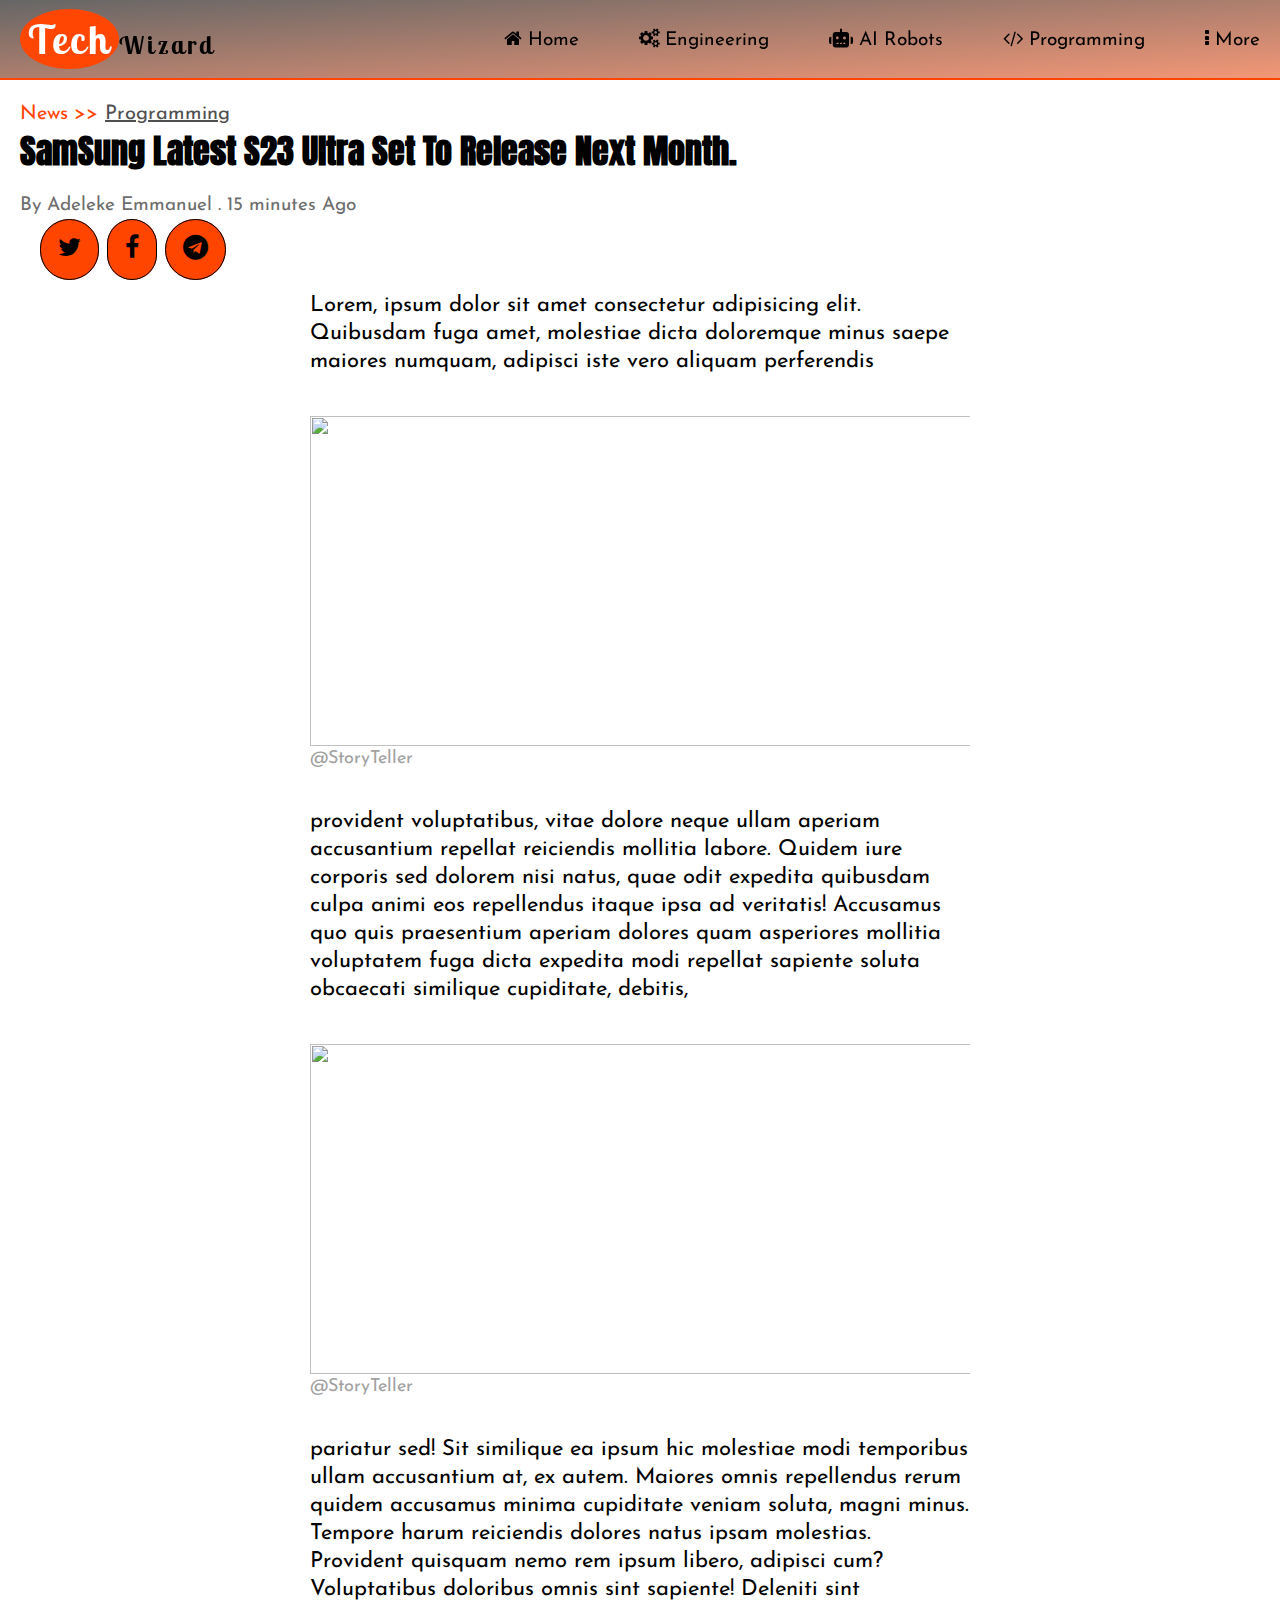
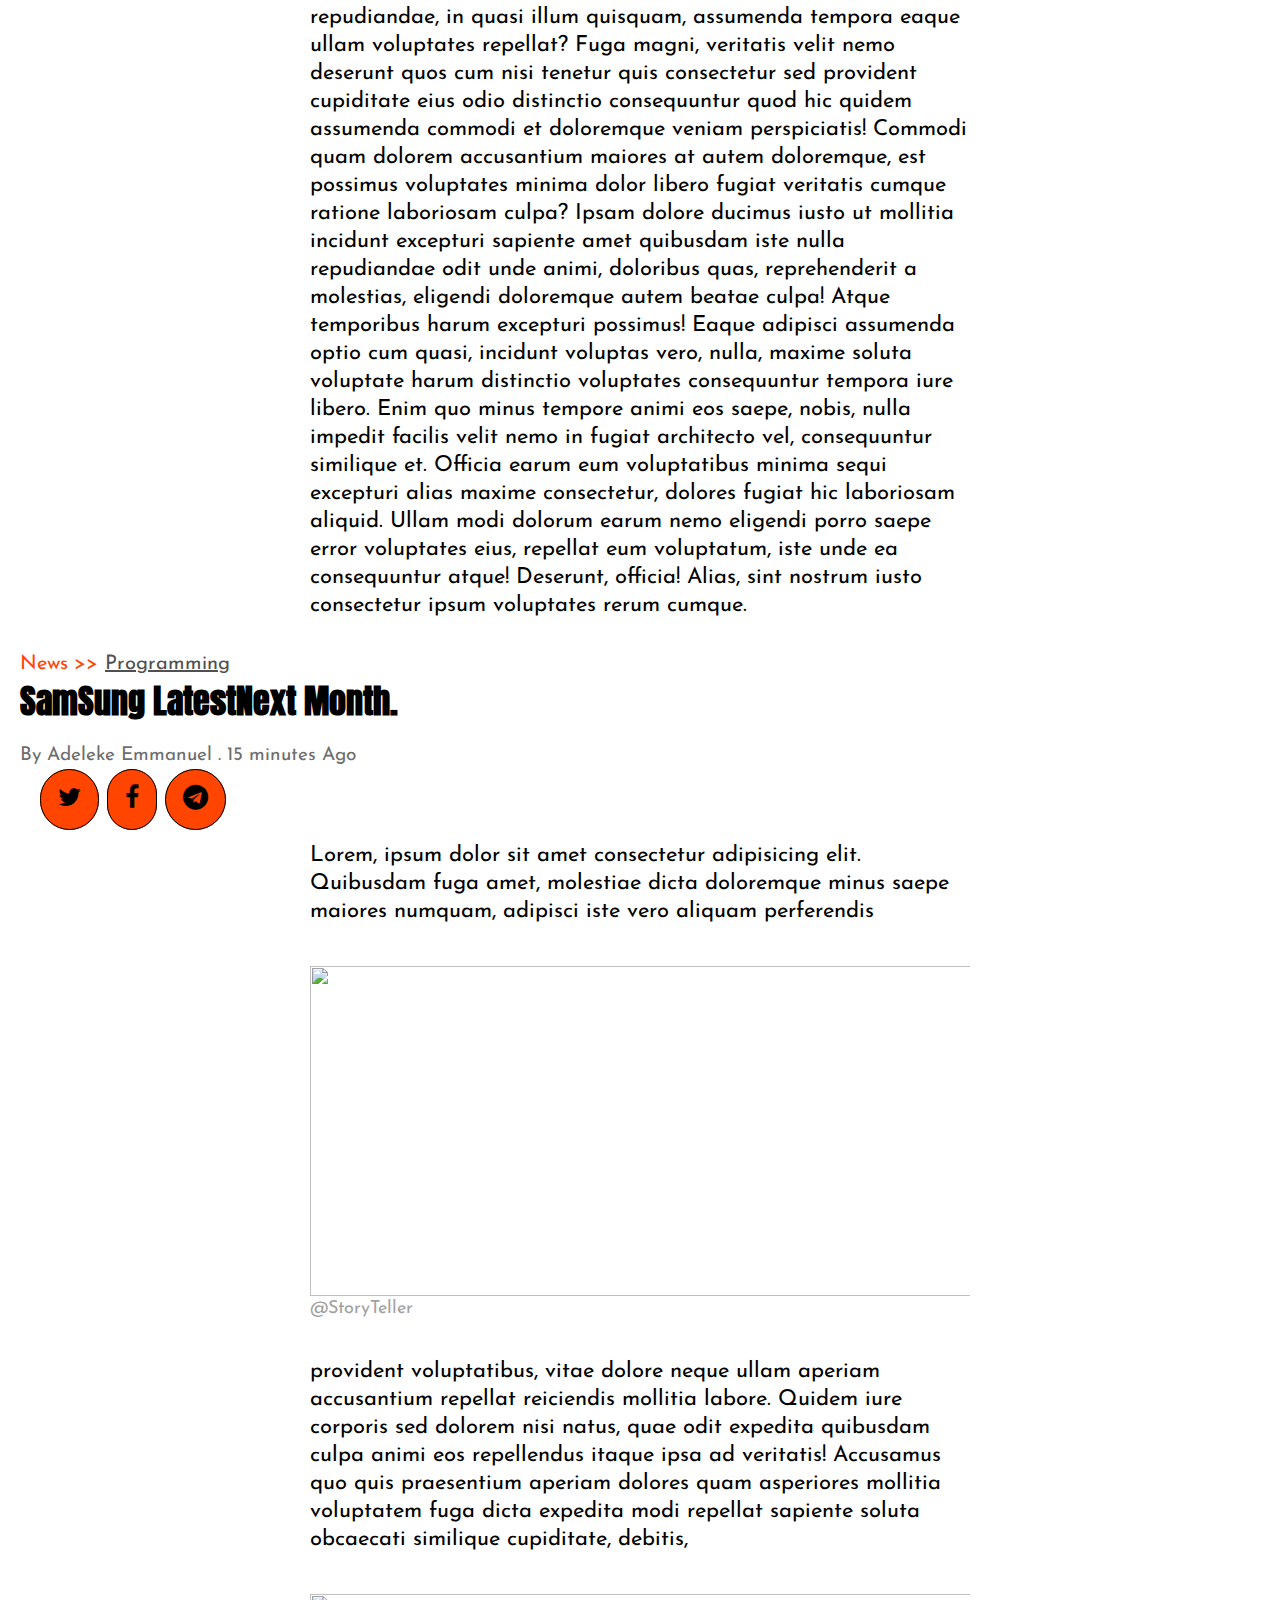
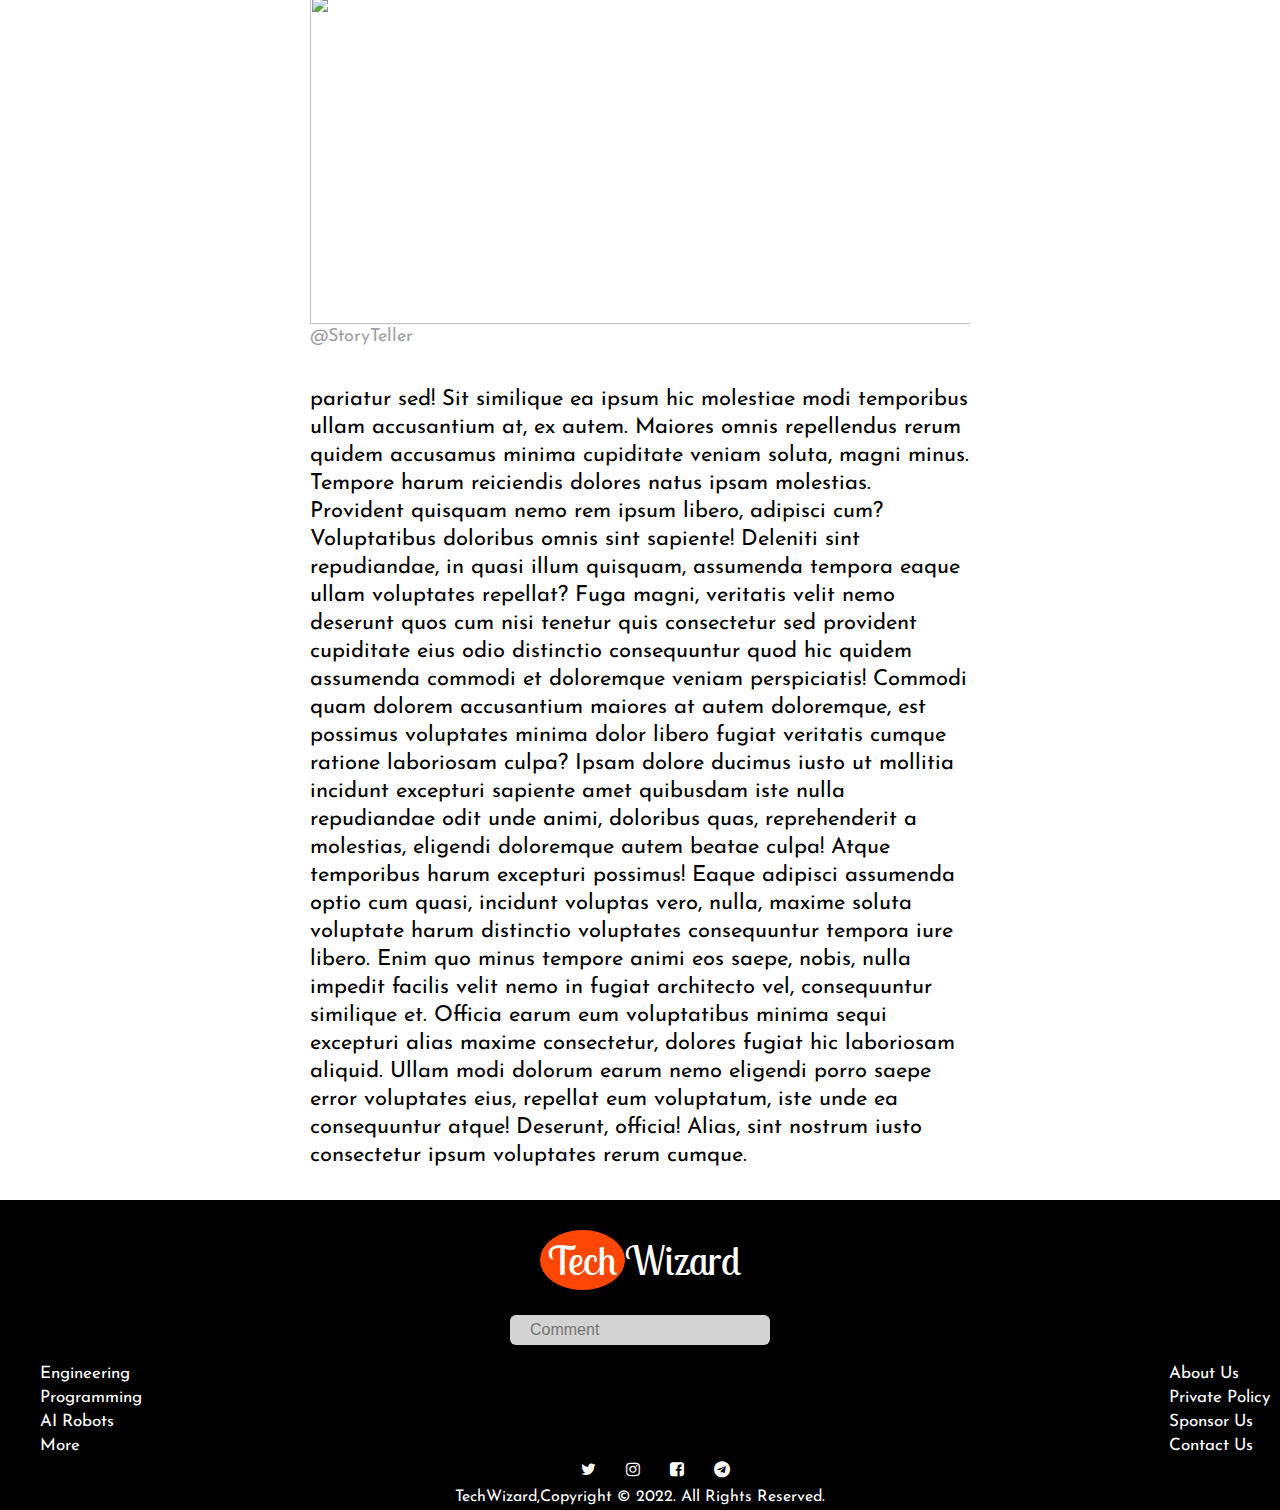
==== contents.html @ 35a62959 "Nothing new" ====
<!DOCTYPE html>
<html lang="en-uk">
<head>
    <meta charset="UTF-8">
    <meta http-equiv="X-UA-Compatible" content="IE=edge">
    <meta name="viewport" content="width=device-width, initial-scale=1.0">
    <title>TechWizard</title>
    <link rel="stylesheet" href="main.css">
    <link rel="stylesheet" href="content.css">
    <script src="script.js"></script>
    <link rel="stylesheet" href="https://cdnjs.cloudflare.com/ajax/libs/font-awesome/6.2.0/css/all.min.css">

    <link rel="stylesheet" href="https://cdnjs.cloudflare.com/ajax/libs/font-awesome/4.7.0/css/font-awesome.min.css">

    <link rel="preconnect" href="https://fonts.googleapis.com">
<link rel="preconnect" href="https://fonts.gstatic.com" crossorigin>
<link href="https://fonts.googleapis.com/css2?family=Anton&family=Creepster&family=Josefin+Sans:ital@1&family=Lobster+Two:wght@700&family=Macondo&family=Oleo+Script:wght@700&family=PT+Sans+Narrow:wght@700&family=Special+Elite&display=swap" rel="stylesheet">






</head>
<body>
    
    <!-- Header-container -->
    <div class="main-container">
        <div class="sub-container">
            <!-- header -->
            <div class="header"><a class="responsive" href="#"><span class="region">Tech</span>Wizard</a></div>
            <!-- header-end -->

            <!-- nav -->
          <nav>
            <span class="menubtn" onclick="openNav()">&#9776;</span>
             <div class="nav-links">

              <ul class="nav-items">


                <li><a class="nav-link" href="#"><i class="fa fa-home"></i><span class="rep">Home</span></a></li>
                <div class="drop-down">
                    
                </div>


                <li><a class="nav-link" href="engineering.html"><i class="fa fa-cogs"></i><span class="rep">Engineering</span></a></li>


                <li><a class="nav-link" href="ai-robots.html"><i class="fa fa-robot"></i><span class="rep">AI Robots</span></a></li>


                <li><a class="nav-link" href="programming.html"><i class="fa fa-code"></i><span class="rep">Programming</span></a></li>
                <li><a class="nav-link" href="more.html"><i class="fa fa-ellipsis-v"></i><span class="rep">More</span></a></li>

              
              </ul>
             </div>
          </nav>
            <!-- nav-end -->

            <!-- responsive side navbar -->

            <div class="sideNav" id="sidenav">
              <a href="#" class="clodeBtn" onclick="closeNav()"> &#10006;</a>
              <a href="#"><i class="fa fa-home"></i>Home</a>
              <a href="engineering.html"><i class="fa fa-cogs"></i>Engineering</a>
              <a href="ai-robots.html"><i class="fa fa-robot"></i>AI Robots</a>
              <a href="programming.html"><i class="fa fa-code"></i>Programming</a>
              <a href="more.html"><i class="fa fa-ellipsis-v"></i>More</a>
            </div>



        </div>
    </div>

    <!-- header-container-end -->


    <div class="overall-container">
      <div class="overall-sub">
       <div class="link-direction">
          <p><a class="first-link" href="#">News >><span class="under">Programming </span> </a></p>
       </div>


    

          <div class="header">
             <h2 class="text-1">SamSung Latest S23 Ultra Set To Release Next Month.</h2>
          </div>

          <p class="dark-text">
            <p class="dark-text-1">By Adeleke Emmanuel . 15 minutes Ago</p>
          </p>

          <div class="socials-icons">
            <span class="social-1"><i class="fa fa-twitter" aria-hidden="true"></i></span>
            <span class="social-1"><i class="fa fa-facebook" aria-hidden="true"></i></span>
            <span class="social-1"><i class="fa fa-telegram" aria-hidden="true"></i></span>
          </div>
      </div>

          <div class="content-texts">
            <p class="words">Lorem, ipsum dolor sit amet consectetur adipisicing elit. Quibusdam fuga amet, molestiae dicta doloremque minus saepe maiores numquam, adipisci iste vero aliquam perferendis 
              <figure class="img-section">
                  <img class="img-conn" src="images/tech-new13.jpg" alt="">
                  <figcaption class="caption">@StoryTeller</figcaption>
              </figure>
             <p class="words">provident voluptatibus, vitae dolore neque ullam aperiam accusantium repellat reiciendis mollitia labore. Quidem iure corporis sed dolorem nisi natus, quae odit expedita quibusdam culpa animi eos repellendus itaque ipsa ad veritatis! Accusamus quo quis praesentium aperiam dolores quam asperiores mollitia voluptatem fuga dicta expedita modi repellat sapiente soluta obcaecati similique cupiditate, debitis, </p> 
              
              <figure class="img-section">
                <img class="img-conn" src="images/tech-new15.jpg" alt="">
                <figcaption class="caption">@StoryTeller</figcaption>
              </figure>
              
              <p class="words">pariatur sed! Sit similique ea ipsum hic molestiae modi temporibus ullam accusantium at, ex autem. Maiores omnis repellendus rerum quidem accusamus minima cupiditate veniam soluta, magni minus. 
              <br>
              Tempore harum reiciendis dolores natus ipsam molestias. Provident quisquam nemo rem ipsum libero, adipisci cum? Voluptatibus doloribus omnis sint sapiente! Deleniti sint repudiandae, in quasi illum quisquam, assumenda tempora eaque ullam voluptates repellat? Fuga magni, veritatis velit nemo deserunt quos cum nisi tenetur quis consectetur sed provident cupiditate eius odio distinctio consequuntur quod hic quidem assumenda commodi et doloremque veniam perspiciatis! Commodi quam dolorem accusantium maiores at autem doloremque, est possimus voluptates minima dolor libero fugiat veritatis cumque ratione laboriosam culpa? Ipsam dolore ducimus iusto ut mollitia incidunt excepturi sapiente amet quibusdam iste nulla repudiandae odit unde animi, doloribus quas, reprehenderit a molestias, eligendi doloremque autem beatae culpa! Atque temporibus harum excepturi possimus! Eaque adipisci assumenda optio cum quasi, incidunt voluptas vero, nulla, maxime soluta voluptate harum distinctio voluptates consequuntur tempora iure libero. Enim quo minus tempore animi eos saepe, nobis, nulla impedit facilis velit nemo in fugiat architecto vel, consequuntur similique et. Officia earum eum voluptatibus minima sequi excepturi alias maxime consectetur, dolores fugiat hic laboriosam aliquid. Ullam modi dolorum earum nemo eligendi porro saepe error voluptates eius, repellat eum voluptatum, iste unde ea consequuntur atque! Deserunt, officia! Alias, sint nostrum iusto consectetur ipsum voluptates rerum cumque.</p>
          </div>

    </div>













<!--  -->





<!--  -->





    <!--  -->



     <!-- header-container-end -->


     <div class="overall-container">
      <div class="overall-sub">
       <div class="link-direction">
          <p><a class="first-link" href="#">News >><span class="under">Programming </span> </a></p>
       </div>


    

          <div class="header">
             <h2 class="text-1">SamSung LatestNext Month.</h2>
          </div>

          <p class="dark-text">
            <p class="dark-text-1">By Adeleke Emmanuel . 15 minutes Ago</p>
          </p>

          <div class="socials-icons">
            <span class="social-1"><i class="fa fa-twitter" aria-hidden="true"></i></span>
            <span class="social-1"><i class="fa fa-facebook" aria-hidden="true"></i></span>
            <span class="social-1"><i class="fa fa-telegram" aria-hidden="true"></i></span>
          </div>
      </div>

          <div class="content-texts">
            <p class="words">Lorem, ipsum dolor sit amet consectetur adipisicing elit. Quibusdam fuga amet, molestiae dicta doloremque minus saepe maiores numquam, adipisci iste vero aliquam perferendis 
              <figure class="img-section">
                  <img class="img-conn" src="images/tech-new13.jpg" alt="">
                  <figcaption class="caption">@StoryTeller</figcaption>
              </figure>
             <p class="words">provident voluptatibus, vitae dolore neque ullam aperiam accusantium repellat reiciendis mollitia labore. Quidem iure corporis sed dolorem nisi natus, quae odit expedita quibusdam culpa animi eos repellendus itaque ipsa ad veritatis! Accusamus quo quis praesentium aperiam dolores quam asperiores mollitia voluptatem fuga dicta expedita modi repellat sapiente soluta obcaecati similique cupiditate, debitis, </p> 
              
              <figure class="img-section">
                <img class="img-conn" src="images/tech-new15.jpg" alt="">
                <figcaption class="caption">@StoryTeller</figcaption>
              </figure>
              
              <p class="words">pariatur sed! Sit similique ea ipsum hic molestiae modi temporibus ullam accusantium at, ex autem. Maiores omnis repellendus rerum quidem accusamus minima cupiditate veniam soluta, magni minus. 
              <br>
              Tempore harum reiciendis dolores natus ipsam molestias. Provident quisquam nemo rem ipsum libero, adipisci cum? Voluptatibus doloribus omnis sint sapiente! Deleniti sint repudiandae, in quasi illum quisquam, assumenda tempora eaque ullam voluptates repellat? Fuga magni, veritatis velit nemo deserunt quos cum nisi tenetur quis consectetur sed provident cupiditate eius odio distinctio consequuntur quod hic quidem assumenda commodi et doloremque veniam perspiciatis! Commodi quam dolorem accusantium maiores at autem doloremque, est possimus voluptates minima dolor libero fugiat veritatis cumque ratione laboriosam culpa? Ipsam dolore ducimus iusto ut mollitia incidunt excepturi sapiente amet quibusdam iste nulla repudiandae odit unde animi, doloribus quas, reprehenderit a molestias, eligendi doloremque autem beatae culpa! Atque temporibus harum excepturi possimus! Eaque adipisci assumenda optio cum quasi, incidunt voluptas vero, nulla, maxime soluta voluptate harum distinctio voluptates consequuntur tempora iure libero. Enim quo minus tempore animi eos saepe, nobis, nulla impedit facilis velit nemo in fugiat architecto vel, consequuntur similique et. Officia earum eum voluptatibus minima sequi excepturi alias maxime consectetur, dolores fugiat hic laboriosam aliquid. Ullam modi dolorum earum nemo eligendi porro saepe error voluptates eius, repellat eum voluptatum, iste unde ea consequuntur atque! Deserunt, officia! Alias, sint nostrum iusto consectetur ipsum voluptates rerum cumque.</p>
          </div>

    </div>























      <!-- footer -->

      <footer class="footer">
        <div class="footer-head">
            <a class="respond" href="#"><span class="region">Tech</span>Wizard</a>
        </div>

        <div class="comment">
            <input class="commentt" type="text" placeholder="Comment">
        </div>


       <div class="quick-links-container">

       

        <ul class="quick-links">
            <li class="li"><a class="q-links" href="#">Engineering</a></li>
            <li  class="li"><a class="q-links"  href="#">Programming</a></li>
            <li  class="li"><a class="q-links"  href="#">AI Robots</a></li>
            <li class="li"><a class="q-links"  href="#">More</a></li>
        </ul>

        <ul>
            <li class="li"><a class="q-links"  href="#">About Us</a></li>
            <li class="li"><a class="q-links"  href="#">Private Policy</a></li>
            <li class="li"><a class="q-links" href="#">Sponsor Us</a></li>
            <li class="li"><a class="q-links" href="#">Contact Us</a></li>
        </ul>

      </div>



      <div class="media">
        <ul class="flexx">
           <li><a class="icon" href="#"><i class="fa fa-twitter" aria-hidden="true"></i></a></li>
           <li><a class="icon"  href="#"><i class="fa fa-instagram" aria-hidden="true"></i></i></a></li>
           <li><a class="icon"  href="#"><i class="fa fa-facebook-square" aria-hidden="true"></i></a></li>
           <li><a class="icon"  href="#"><i class="fa fa-telegram" aria-hidden="true"></i></a></li>
        </ul>
    </div>

    <div class="copyright">
        <p class="copy-text">TechWizard,Copyright &copy; 2022. All Rights Reserved.</p>
    </div>
       
     </footer>


</body>
</html>
---- main.css ----
*{
    padding: 0;
    margin: 0;
    box-sizing: border-box;
   
}

body{
    font-family: 'Josefin Sans', sans-serif;
}


.social-media{
    background-color: lightgrey;
}

.flexx{
    justify-content: center;
    display: flex;
    
}

.icons{
    font-size: 20px;
    color: black;

}


/* header-contaner */

.main-container{
    position: sticky;
    top: 0;

    /* background-color: rgba(224, 224, 224, 0.6); */
    background-image:linear-gradient(to bottom right,rgba(0, 0, 0,0.6),rgb(243, 151, 118)) ;
    color: #000;
    height: 80px;
    border-bottom: 2px solid orangered;
    
}

.sub-container{
    max-width: 1440px;
    margin:auto;
    padding-left:20px ;
    padding-right:20px ;

}

.main-container .sub-container{
    display: flex;
    justify-content: space-between;
    align-items: center;
    height: 100%;
}

/* header */

.header{
    font-family: 'Lobster Two', cursive;
}

.responsive{
    text-decoration: none;
    font-size: 25px;
    font-weight: bold;
    color: black;
    letter-spacing: 3px;
}

.region{
    background-color: rgb(255, 70, 2);
    color: white;
    font-size: 40px;
    padding: 5px 8px;
    border-radius: 50%;
}

/* header-end */

/* nav */
.nav-items{
    display: flex;
    justify-content: space-around;
}

li{
    list-style: none;
   margin-left: 30px;
}

.nav-link{
    text-decoration: none;
    color: #000;
    font-size: 19px;
    margin-left: 30px;
    
}
.nav-link:hover{
    text-decoration: underline 3px solid rgb(255, 69, 0);
    font-weight: bold;
    
    letter-spacing: 2px;
}

.rep{
   margin-left: 6px;
}

/* nav-end */


/*  */

.menubtn{
    color: black;
    font-size: 30px;
    font-weight: bolder;
    cursor: pointer;
    display: none;
}



/* responsive navbar css*/

@media screen and (max-width:800px) {
    .menubtn{
        display: flex;
        
    }

    nav .nav-links{
        display: none;
    }

    .sideNav{
        display: block !important ;
        
    }
}


.sideNav{
    height: 100%;
    position: fixed;
    top: 0;
    right: 0%;
    background-color: rgb(41, 41, 41);
    overflow-x: hidden;
    transition: 0.3 ease-in;
    padding-top: 60px;
    display: none;
}

.sideNav a{
    padding: 8px 8px ;
    display: block;
    font-size: 25px;
    color: rgb(218, 218, 218);
    transition: 0.3s;
    text-decoration: none;
    text-align: center;
    padding-top: 20px;
    padding-bottom: 20px;
    border-bottom: 1px solid orangered;
}

.sideNav a i{
    margin-right: 7px;
}

.sideNav a:hover{
    color:#fff ;
    letter-spacing: 2px;
}

.sideNav .clodeBtn{
    position: absolute;
    top: 10px;
    right: 25px;
    font-size: 20px;
    margin-left: 50px;
}




 


/* background-image */

.search{
    background-image: url(images/tech22.jpg);
    background-repeat: no-repeat;
    background-size: cover;
   text-align: center;
   height: 50vh;
   
}

.search-bar{
    background-color: lightgrey;
    font-size: 20px;
    width: 300px;
    height: 40px;
    border: none;
    border-radius: 8px;
    padding-left: 20px;
    padding-right: 20px;
    margin-top: 140px;
    font-family: 'Josefin Sans', sans-serif;
}

/* background-image-end */

/* latest-post-section */

 /* latest */
.latest-post-header{
    text-align: center;
    margin-top: 40px;
    
}

.latest-header{
    font-size: 29px;
    font-weight: bold;
    border: none;
    background-color: orangered;
    padding: 8px 13px;
    letter-spacing: 5px;
    transition: 1.2s ease;
    font-family: 'Oleo Script', cursive;
}

.latest-header:hover{
    letter-spacing: 2px;
}

.latest-link{
    text-decoration: none;
    color: white;
}
 

/* latest-end */

/* latest-post */



.wrapper-grid{
    max-width: 1440px;
   /* margin: 10px auto;   */
    padding:20px 10px;
    display: grid;
    grid-template-columns: repeat(auto-fit, 25rem);
    row-gap: 28px;
    column-gap: 20px;
    justify-content: center; 
     
    border-bottom: 1px solid orangered;
}

@media screen and (max-width:600px) {
    .wrapper-grid{
        grid-template-columns: repeat(auto-fit,19rem);
        align-items: center;
    }
} 


.container{
    overflow: hidden;
    box-shadow: rgba(17, 12, 46, 0.15) 0px 48px 100px 29px;
     background-color: white;
    
    /* text-align: center; */
    justify-content: center;
    border-radius: 1rem;
    padding: 20px;
    /* background-color: var(--clr-primary); */
   
}

.profile-img{
    width: 670px;
    height: 270px;
    max-width: 100%;
} 


.description{
   color: black;
   text-decoration: none;
   font-size: 24px;
   
    
}

.description:hover{
         text-decoration: underline 2px solid orangered;
         letter-spacing: 2px;
}


.sub-description{
    font-size: 13px;
   color: orangered;
}




.nameee{
    padding-top: 10px;
    font-size: 16px;
    color: darkgrey;
}

/* latest-post-end */

/* see-more-section */

.see-more-sec{
    text-align: center;
    border-bottom: 1px solid orangered;
    padding-bottom: 10px;
}

.see-more{
    text-decoration: none;
    font-size: 20px;
    
    color: black;
}

/* /* see-more-section-end */

/* things ahead section */

 
.looking-ahead-section{
    max-width: 1440px;
    margin: 0 auto;
    padding: 30px 20px;
    display: grid;
    grid-template-columns: repeat(auto-fit,21rem);
    column-gap: 20px;
    row-gap: 20px;
    justify-content: center;
    border-bottom: 1px solid orangered;
}

.looking-ahead-1{
    display: flex;
    align-items: center;
   
}

.imggg{
    max-width: 100%;
    width: 800px;
    height: 130px; 
}

.img-text-1{
    margin-left: 4px;
}

.ahead-link{
    color: orangered;
    font-size: 13px;
    
}

.textss{
    margin: 7px 0;
    width: 220px;
}

.texxx{
    font-size: 16px;
    font-weight: bold;
    text-decoration: none;
    color: #000;
}

.texts:hover{
     text-decoration: 1px solid orangered;
}

.aut-name{
    color: #a1a1a1;
    font-size: 14px;
}








/*  what we are into end */


/* how tos */

.hows-tos-container{
    max-width: 1440px;
    margin: 10px auto;
    padding: 20px;
    border-bottom: 1px solid orangered;
}

.hows-tos-sub-con{

    display: flex;
    justify-content:space-around;
    flex-wrap: wrap;
    row-gap: 30px;
    padding-bottom: 20px;
    
}

.how-to-group{
   width: 400px;
}

.how-to-img{
    width: 400px;
    height: 320px;
    max-width: 100%;
}

.blog-sectionn{
    color: orangered;
    font-size: 14px;
}

.how-tos-topic{
    text-decoration: none;
    color: black;
    font-size: 21px;
    font-weight: bold;
}

.my-name{
    color: rgb(95, 95, 95);
}

/* how-tos-end */

/* author */

.reviews-section{
    max-width: 1680px;
    margin: 0 auto;
    padding: 30px 10px;
    display: grid;
    grid-template-columns: repeat(auto-fit,21rem);
    column-gap: 20px;
    row-gap: 20px;
    justify-content: center;
    border-bottom: 1px solid orangered;
}

.reviews-1{
    display: flex;
    align-items: center;
   
}

.imggg{
    max-width: 100%;
    width: 700px;
    height: 130px;
}

.review-text-1{
    margin-left: 4px;
}

.ahead-link{
    color: orangered;
    font-size: 13px;
}

.textss{
    margin: 7px 0;
    width: 220px;
}

.texxx{
    font-size: 16px;
    font-weight: bold;
    text-decoration: none;
    color: #000;
}

.aut-name{
    color: #a1a1a1;
    font-size: 14px;
}













/* Login-Form */































































































/* author end */

/* footer */



.footer{
    background-color: black;
    max-width: 1440px;
    /* margin: auto; */
     padding: 5px 10px; 
     margin-top: 20px;
   
}

.footer-head{
   padding-top: 30px;
   font-family: 'Lobster Two', cursive;
}


.respond{
    font-size: 40px;
    color: white;
    text-decoration: none;
   transition: 1s;
}

.respond:hover{
    letter-spacing: 4px;
}

.footer-head{
    text-align: center;
    
}

.comment{
    text-align: center;
    margin-top: 30px;
}

.comment:hover{
    letter-spacing: 10px;
}

.commentt{
    border: none;
    width: 260px;
    height: 30px;
    background-color: lightgray;
    color: black;
    font-size: 16px;
    padding-left: 20px;
    border-radius: 6px;
}


.quick-links-container{
    display: flex;
    justify-content: space-between;
    margin-top: 20px;
}

.q-links{
    text-decoration: none;
    color: white;
    font-size: 17px;
    transition: 1s;
}

.q-links:hover{
    letter-spacing: 2px;
}

.li{
    margin-bottom: 7px;
}

.icon{
    color: white;
}

.copyright{
    text-align: center;
    margin-top: 10px;
}

.copy-text{
    font-size: 16px;
    color: white;
    /* font-weight: bold; */
}
---- content.css ----
*{
    margin: 0;
    padding: 0;
    box-sizing: border-box;
}


body{
    font-family: 'Josefin Sans', sans-serif;
}



.overall-container{
   
    align-items: center;
}

.link-direction{
    margin-top: 20px;
}

.first-link{
    color: #ff4500;
    font-size: 20px;
    text-decoration: none;
}

.under{
    color: #505050;
    text-decoration: underline;
    padding-left: 7px;
}



.header{
    max-width: 1100px;
}

.text-1{
    font-size: 34px;
    width: 900px;
    max-width: 100%;
    font-family: 'Anton', sans-serif;
}

.dark-text{
    margin: 20px 20px;
}

.dark-text-1{
    color: rgb(109, 109, 109);
    font-size: 19px;
}

.socials-icons{
    margin: 20px 20px;
}

.social-1{
    background-color: orangered;
    padding: 17px 17px;
    border: 1px solid #000;
    border-radius: 50px;
}

.overall-sub{
    max-width: 1000px;
    padding: 0 20px;
    font-size: 25px;
}

.content-texts{
    max-width: 700px;
    margin: 10px auto;
    padding: 10px 20px;
}

.words{
    
    font-size: 22px;
    line-height: 28px;
}

.img-section{
    margin: 40px 0;
}

.img-conn{
    width: 700px;
    height: 330px;
    max-width: 100%;
  
}

.caption{
    font-size: 18px;
    color: #a1a1a1;
}
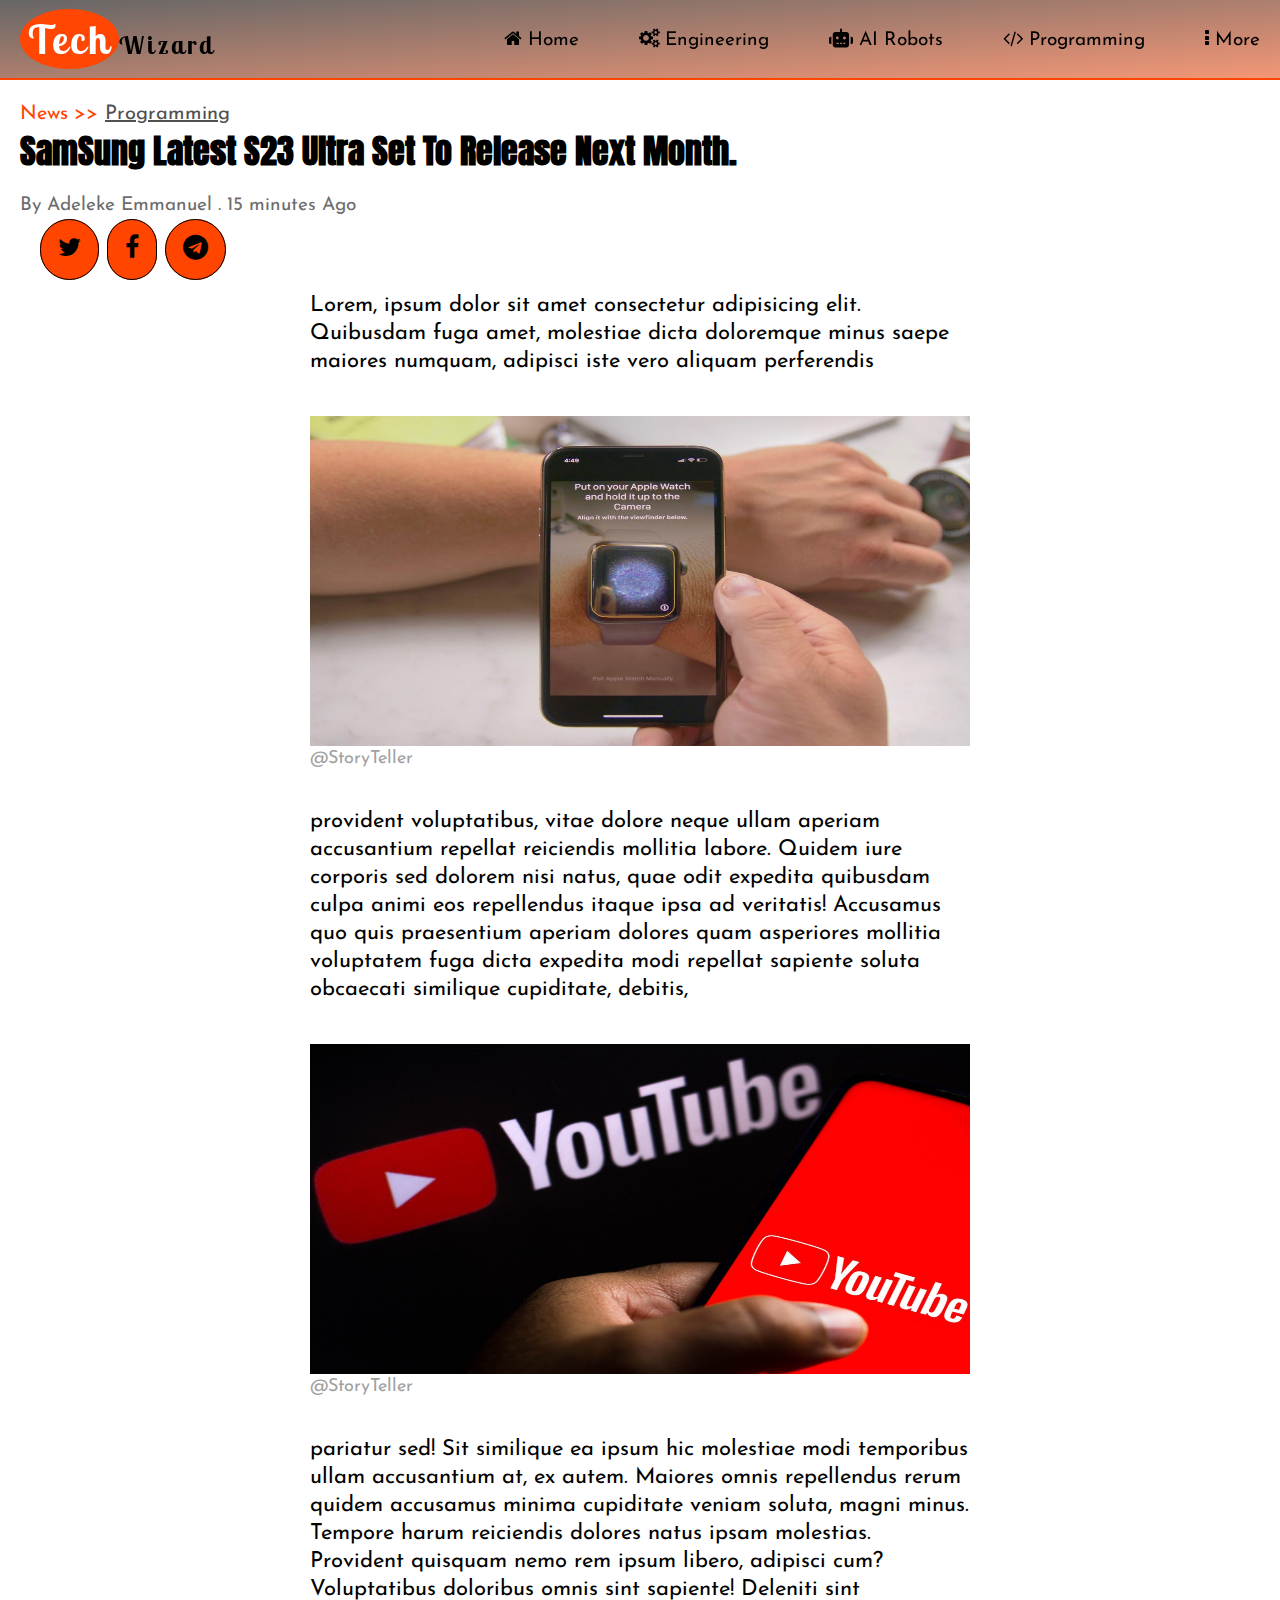
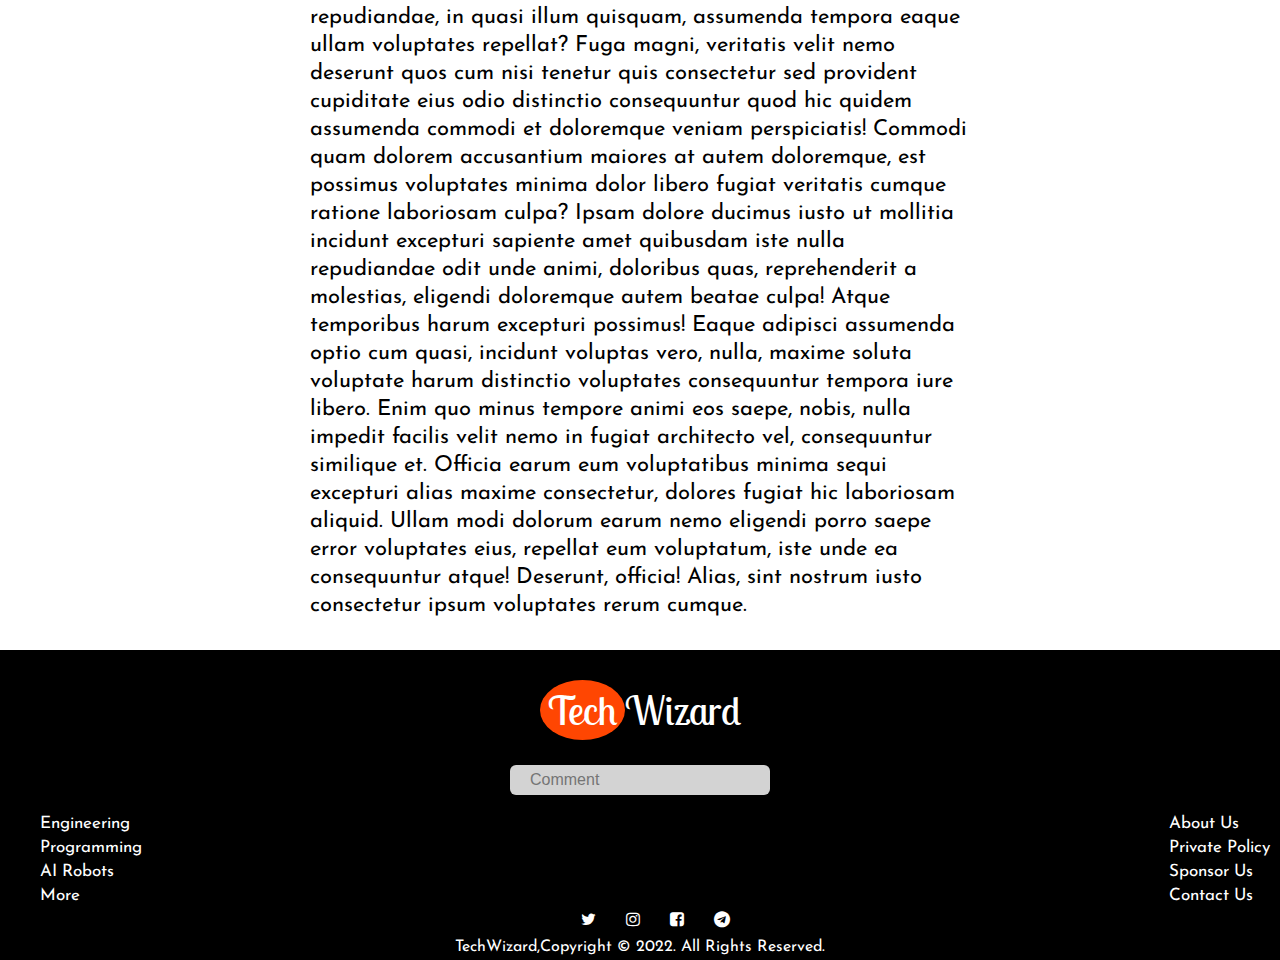
==== commit f86e947f: "Upload changes" ====
--- a/contents.html
+++ b/contents.html
@@ -106,13 +106,13 @@
           <div class="content-texts">
             <p class="words">Lorem, ipsum dolor sit amet consectetur adipisicing elit. Quibusdam fuga amet, molestiae dicta doloremque minus saepe maiores numquam, adipisci iste vero aliquam perferendis 
               <figure class="img-section">
-                  <img class="img-conn" src="images/tech-new13.jpg" alt="">
+                  <img class="img-conn" src="tech-new13.jpg" alt="">
                   <figcaption class="caption">@StoryTeller</figcaption>
               </figure>
              <p class="words">provident voluptatibus, vitae dolore neque ullam aperiam accusantium repellat reiciendis mollitia labore. Quidem iure corporis sed dolorem nisi natus, quae odit expedita quibusdam culpa animi eos repellendus itaque ipsa ad veritatis! Accusamus quo quis praesentium aperiam dolores quam asperiores mollitia voluptatem fuga dicta expedita modi repellat sapiente soluta obcaecati similique cupiditate, debitis, </p> 
               
               <figure class="img-section">
-                <img class="img-conn" src="images/tech-new15.jpg" alt="">
+                <img class="img-conn" src="tech-new15.jpg" alt="">
                 <figcaption class="caption">@StoryTeller</figcaption>
               </figure>
               
@@ -141,63 +141,13 @@
 
 
 
-<!--  -->
-
-
-
-
-
-    <!--  -->
-
-
-
-     <!-- header-container-end -->
-
-
-     <div class="overall-container">
-      <div class="overall-sub">
-       <div class="link-direction">
-          <p><a class="first-link" href="#">News >><span class="under">Programming </span> </a></p>
-       </div>
 
 
     
 
-          <div class="header">
-             <h2 class="text-1">SamSung LatestNext Month.</h2>
-          </div>
-
-          <p class="dark-text">
-            <p class="dark-text-1">By Adeleke Emmanuel . 15 minutes Ago</p>
-          </p>
-
-          <div class="socials-icons">
-            <span class="social-1"><i class="fa fa-twitter" aria-hidden="true"></i></span>
-            <span class="social-1"><i class="fa fa-facebook" aria-hidden="true"></i></span>
-            <span class="social-1"><i class="fa fa-telegram" aria-hidden="true"></i></span>
-          </div>
-      </div>
-
-          <div class="content-texts">
-            <p class="words">Lorem, ipsum dolor sit amet consectetur adipisicing elit. Quibusdam fuga amet, molestiae dicta doloremque minus saepe maiores numquam, adipisci iste vero aliquam perferendis 
-              <figure class="img-section">
-                  <img class="img-conn" src="images/tech-new13.jpg" alt="">
-                  <figcaption class="caption">@StoryTeller</figcaption>
-              </figure>
-             <p class="words">provident voluptatibus, vitae dolore neque ullam aperiam accusantium repellat reiciendis mollitia labore. Quidem iure corporis sed dolorem nisi natus, quae odit expedita quibusdam culpa animi eos repellendus itaque ipsa ad veritatis! Accusamus quo quis praesentium aperiam dolores quam asperiores mollitia voluptatem fuga dicta expedita modi repellat sapiente soluta obcaecati similique cupiditate, debitis, </p> 
-              
-              <figure class="img-section">
-                <img class="img-conn" src="images/tech-new15.jpg" alt="">
-                <figcaption class="caption">@StoryTeller</figcaption>
-              </figure>
-              
-              <p class="words">pariatur sed! Sit similique ea ipsum hic molestiae modi temporibus ullam accusantium at, ex autem. Maiores omnis repellendus rerum quidem accusamus minima cupiditate veniam soluta, magni minus. 
-              <br>
-              Tempore harum reiciendis dolores natus ipsam molestias. Provident quisquam nemo rem ipsum libero, adipisci cum? Voluptatibus doloribus omnis sint sapiente! Deleniti sint repudiandae, in quasi illum quisquam, assumenda tempora eaque ullam voluptates repellat? Fuga magni, veritatis velit nemo deserunt quos cum nisi tenetur quis consectetur sed provident cupiditate eius odio distinctio consequuntur quod hic quidem assumenda commodi et doloremque veniam perspiciatis! Commodi quam dolorem accusantium maiores at autem doloremque, est possimus voluptates minima dolor libero fugiat veritatis cumque ratione laboriosam culpa? Ipsam dolore ducimus iusto ut mollitia incidunt excepturi sapiente amet quibusdam iste nulla repudiandae odit unde animi, doloribus quas, reprehenderit a molestias, eligendi doloremque autem beatae culpa! Atque temporibus harum excepturi possimus! Eaque adipisci assumenda optio cum quasi, incidunt voluptas vero, nulla, maxime soluta voluptate harum distinctio voluptates consequuntur tempora iure libero. Enim quo minus tempore animi eos saepe, nobis, nulla impedit facilis velit nemo in fugiat architecto vel, consequuntur similique et. Officia earum eum voluptatibus minima sequi excepturi alias maxime consectetur, dolores fugiat hic laboriosam aliquid. Ullam modi dolorum earum nemo eligendi porro saepe error voluptates eius, repellat eum voluptatum, iste unde ea consequuntur atque! Deserunt, officia! Alias, sint nostrum iusto consectetur ipsum voluptates rerum cumque.</p>
-          </div>
-
-    </div>
-
+          
+          
+              
 
 
 
@@ -271,4 +221,4 @@
 
 
 </body>
-</html>+</html>
--- a/main.css
+++ b/main.css
@@ -195,7 +195,7 @@
 /* background-image */
 
 .search{
-    background-image: url(images/tech22.jpg);
+    background-image: url(tech22.jpg);
     background-repeat: no-repeat;
     background-size: cover;
    text-align: center;
